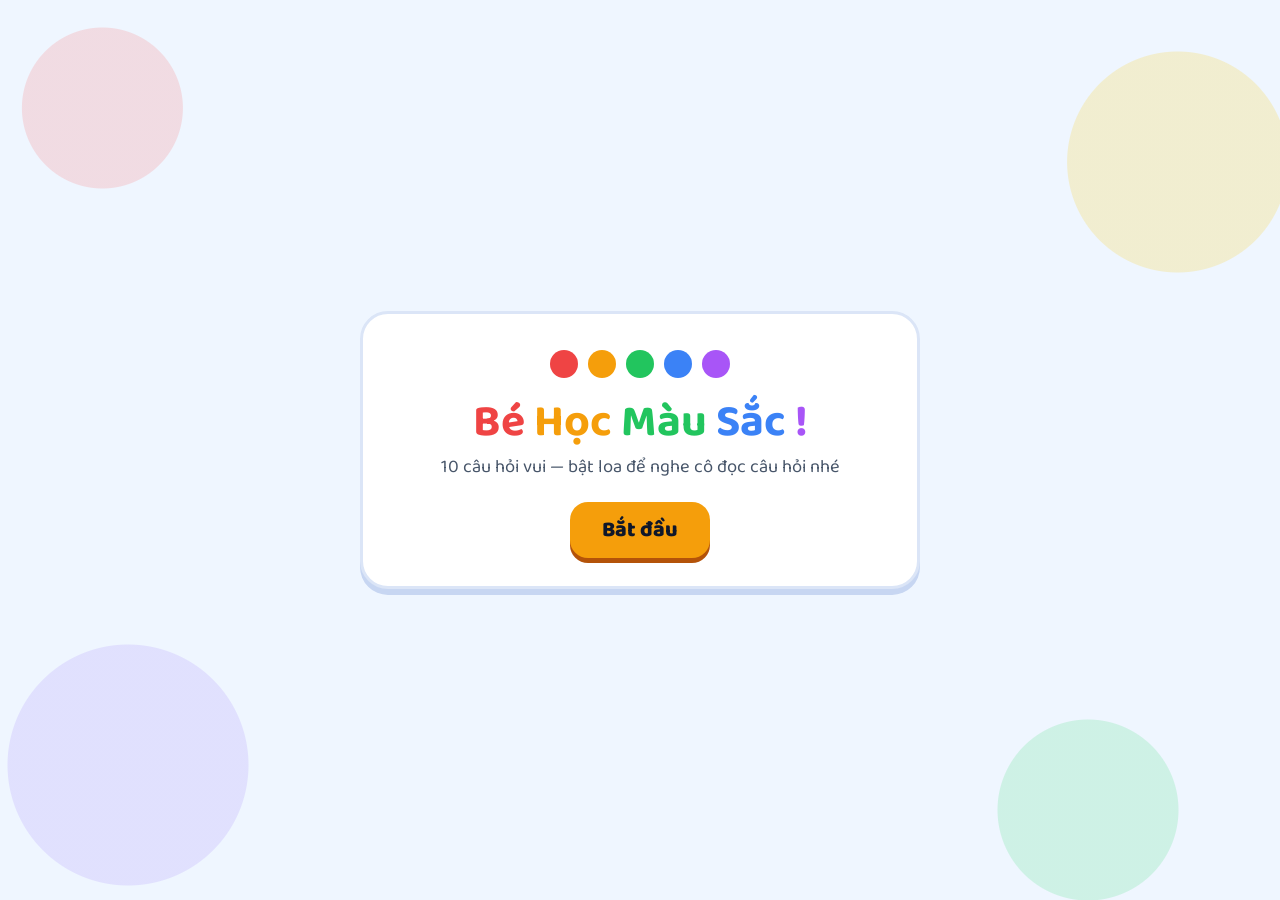
==== index.html @ 7c12e7ce "Add color recognition quiz page Co-Authored-By: Claude Opus 5.5 <noreply@anthropic.com>" ====
<!doctype html>
<html lang="vi">
<head>
<meta charset="utf-8">
<meta name="viewport" content="width=device-width, initial-scale=1">
<title>Bé Học Màu Sắc</title>
<link rel="preconnect" href="https://fonts.googleapis.com">
<link rel="preconnect" href="https://fonts.gstatic.com" crossorigin>
<link href="https://fonts.googleapis.com/css2?family=Baloo+2:wght@500;600;700;800&display=swap" rel="stylesheet">
<style>
  :root {
    --primary: #2563EB; --on-primary: #fff;
    --accent: #F59E0B; --on-accent: #0F172A;
    --ok: #16A34A; --bad: #DC2626;
    --bg: #EFF6FF; --fg: #0F172A; --card: #fff; --muted: #475569; --border: #DBE5F7;
    --shadow: 0 6px 0 #C7D6F2;
  }
  @media (prefers-color-scheme: dark) {
    :root { --bg: #0B1226; --fg: #F1F5F9; --card: #16213D; --muted: #A9B6CC; --border: #2A3A60; --shadow: 0 6px 0 #070C1A; }
  }
  * { box-sizing: border-box; }
  body {
    margin: 0; min-height: 100dvh; display: grid; place-items: center; padding: 16px;
    font-family: "Baloo 2", system-ui, sans-serif; color: var(--fg); background: var(--bg);
    background-image:
      radial-gradient(circle at 8% 12%, #F8717133 0 80px, transparent 81px),
      radial-gradient(circle at 92% 18%, #FACC1533 0 110px, transparent 111px),
      radial-gradient(circle at 85% 90%, #4ADE8033 0 90px, transparent 91px),
      radial-gradient(circle at 10% 85%, #A78BFA33 0 120px, transparent 121px);
  }
  .card {
    width: min(560px, 100%); background: var(--card); border: 3px solid var(--border);
    border-radius: 28px; padding: 28px 24px; box-shadow: var(--shadow); text-align: center;
  }
  h1 { font-size: clamp(2rem, 7vw, 2.8rem); line-height: 1.1; margin: 8px 0 4px; }
  h1 span:nth-child(1){color:#EF4444} h1 span:nth-child(2){color:#F59E0B} h1 span:nth-child(3){color:#22C55E}
  h1 span:nth-child(4){color:#3B82F6} h1 span:nth-child(5){color:#A855F7}
  p { color: var(--muted); font-size: 1.15rem; margin: 4px 0 20px; }
  .dots { display: flex; justify-content: center; gap: 10px; margin: 8px 0 20px; }
  .dots i { width: 28px; height: 28px; border-radius: 50%; animation: bob 1.6s ease-in-out infinite; }
  .dots i:nth-child(2){animation-delay:.15s} .dots i:nth-child(3){animation-delay:.3s} .dots i:nth-child(4){animation-delay:.45s} .dots i:nth-child(5){animation-delay:.6s}
  @keyframes bob { 50% { transform: translateY(-10px); } }

  button { font: inherit; cursor: pointer; border: none; }
  button:focus-visible { outline: 4px solid var(--primary); outline-offset: 3px; }
  .btn {
    min-height: 56px; padding: 10px 32px; border-radius: 18px; font-size: 1.35rem; font-weight: 800;
    background: var(--accent); color: var(--on-accent); box-shadow: 0 5px 0 #B45309;
    transition: transform .15s, box-shadow .15s;
  }
  .btn:active { transform: translateY(4px); box-shadow: 0 1px 0 #B45309; }

  .top { display: flex; align-items: center; justify-content: space-between; gap: 12px; font-weight: 700; font-size: 1.1rem; }
  .bar { height: 14px; background: var(--border); border-radius: 99px; overflow: hidden; margin: 10px 0 18px; }
  .bar div { height: 100%; width: 0; background: linear-gradient(90deg, #22C55E, #3B82F6, #A855F7); border-radius: 99px; transition: width .4s ease; }
  .replay {
    display: inline-flex; align-items: center; gap: 6px; min-height: 44px; padding: 6px 14px; border-radius: 14px;
    background: var(--primary); color: var(--on-primary); font-weight: 700; font-size: 1rem;
  }
  .replay svg { width: 22px; height: 22px; }
  .question { font-size: clamp(1.5rem, 5.5vw, 2rem); font-weight: 800; line-height: 1.25; margin: 4px 0 16px; }
  .swatch { width: 160px; height: 160px; margin: 0 auto 22px; border-radius: 32px; border: 4px solid var(--border); animation: pop .35s ease-out; }
  @keyframes pop { from { transform: scale(.6); opacity: 0; } }

  .answers { display: grid; gap: 14px; }
  .answers.colors { grid-template-columns: repeat(3, 1fr); }
  .ans {
    min-height: 64px; border-radius: 20px; font-size: 1.45rem; font-weight: 700; color: var(--fg);
    background: var(--card); border: 3px solid var(--border); box-shadow: 0 5px 0 var(--border);
    transition: transform .15s, border-color .15s, box-shadow .15s;
  }
  .answers.colors .ans { aspect-ratio: 1; border-width: 4px; }
  .ans:hover:not(:disabled) { border-color: var(--primary); transform: translateY(-2px); }
  .ans:disabled { cursor: default; }
  .ans.correct { border-color: var(--ok); box-shadow: 0 0 0 5px #16A34A55; animation: win .5s; }
  .ans.wrong { border-color: var(--bad); box-shadow: 0 0 0 5px #DC262655; animation: shake .4s; }
  .ans.correct::after { content: " ✓"; color: var(--ok); }
  .answers.colors .ans.correct::after, .answers.colors .ans.wrong::after { content: ""; }
  @keyframes win { 50% { transform: scale(1.08); } }
  @keyframes shake { 25% { transform: translateX(-8px); } 75% { transform: translateX(8px); } }
  .feedback { min-height: 40px; margin-top: 16px; font-size: 1.4rem; font-weight: 800; }
  .feedback.ok { color: var(--ok); } .feedback.bad { color: var(--bad); }

  .score { font-size: 4.5rem; font-weight: 800; line-height: 1; color: var(--primary); margin: 10px 0; }
  .stars { font-size: 2.6rem; letter-spacing: 6px; color: var(--accent); }
  [hidden] { display: none !important; }
  @media (prefers-reduced-motion: reduce) { *, *::before, *::after { animation: none !important; transition: none !important; } }
</style>
</head>
<body>
<main class="card">
  <section id="start">
    <div class="dots" aria-hidden="true">
      <i style="background:#EF4444"></i><i style="background:#F59E0B"></i><i style="background:#22C55E"></i><i style="background:#3B82F6"></i><i style="background:#A855F7"></i>
    </div>
    <h1><span>Bé</span> <span>Học</span> <span>Màu</span> <span>Sắc</span> <span>!</span></h1>
    <p>10 câu hỏi vui — bật loa để nghe cô đọc câu hỏi nhé</p>
    <button class="btn" id="startBtn">Bắt đầu</button>
  </section>

  <section id="quiz" hidden>
    <div class="top">
      <span id="count">Câu 1/10</span>
      <button class="replay" id="replayBtn" aria-label="Nghe lại câu hỏi">
        <svg viewBox="0 0 24 24" fill="none" stroke="currentColor" stroke-width="2.2" stroke-linecap="round" stroke-linejoin="round" aria-hidden="true"><path d="M11 5 6 9H2v6h4l5 4V5z"/><path d="M15.5 8.5a5 5 0 0 1 0 7"/><path d="M19 5a10 10 0 0 1 0 14"/></svg>
        Nghe lại
      </button>
      <span id="points">⭐ 0</span>
    </div>
    <div class="bar" aria-hidden="true"><div id="progress"></div></div>
    <div class="question" id="qText"></div>
    <div class="swatch" id="swatch" aria-hidden="true"></div>
    <div class="answers" id="answers"></div>
    <div class="feedback" id="feedback" aria-live="polite"></div>
  </section>

  <section id="result" hidden>
    <h1><span>Giỏi</span> <span>quá</span><span>!</span></h1>
    <div class="score" id="finalScore"></div>
    <div class="stars" id="stars" aria-hidden="true"></div>
    <p id="resultMsg"></p>
    <button class="btn" id="againBtn">Chơi lại</button>
  </section>
</main>

<script>
const C = { "Đỏ":"#EF4444", "Vàng":"#FACC15", "Xanh lá":"#22C55E", "Xanh dương":"#3B82F6", "Cam":"#F97316",
            "Tím":"#A855F7", "Hồng":"#F472B6", "Nâu":"#92400E", "Đen":"#111827", "Trắng":"#FFFFFF", "Xám":"#9CA3AF" };

// type "name": show a swatch, pick the name. type "pick": read a name, pick the swatch.
const QUESTIONS = [
  { type: "name", color: "Đỏ",        q: "Đây là màu gì?",                 options: ["Đỏ", "Xanh dương", "Vàng"] },
  { type: "pick", color: "Vàng",      q: "Bé hãy chọn màu vàng nhé!",      options: ["Tím", "Vàng", "Xanh lá"] },
  { type: "name", color: "Xanh lá",   q: "Lá cây có màu gì?",              options: ["Tím", "Cam", "Xanh lá"] },
  { type: "pick", color: "Xanh dương",q: "Đâu là màu xanh dương?",         options: ["Xanh dương", "Đỏ", "Hồng"] },
  { type: "name", color: "Cam",       q: "Quả cam có màu gì?",             options: ["Hồng", "Cam", "Nâu"] },
  { type: "pick", color: "Tím",       q: "Bé hãy chọn màu tím nhé!",       options: ["Xanh lá", "Vàng", "Tím"] },
  { type: "name", color: "Hồng",      q: "Đây là màu gì?",                 options: ["Hồng", "Đỏ", "Trắng"] },
  { type: "pick", color: "Nâu",       q: "Đâu là màu nâu?",                options: ["Cam", "Nâu", "Đen"] },
  { type: "name", color: "Đen",       q: "Bầu trời ban đêm có màu gì?",    options: ["Xám", "Xanh dương", "Đen"] },
  { type: "pick", color: "Trắng",     q: "Đám mây có màu gì? Bé chọn nhé!",options: ["Trắng", "Xám", "Vàng"] },
];
// self-check: 10 questions, 3 options each, exactly one correct, all colors known
console.assert(QUESTIONS.length === 10, "need 10 questions");
QUESTIONS.forEach((x, i) => console.assert(
  x.options.length === 3 && x.options.filter(o => o === x.color).length === 1 && x.options.every(o => o in C),
  `question ${i + 1} is malformed`));

const $ = id => document.getElementById(id);
let idx = 0, score = 0, audio;

function speak(text) {
  if (!("speechSynthesis" in window)) return;
  speechSynthesis.cancel();
  const u = new SpeechSynthesisUtterance(text);
  u.lang = "vi-VN"; u.rate = 0.9; u.pitch = 1.1;
  const vi = speechSynthesis.getVoices().find(v => v.lang.toLowerCase().startsWith("vi"));
  if (vi) u.voice = vi;
  speechSynthesis.speak(u);
}

// Sounds are synthesized so the page ships with no audio files.
function tone(freq, start, dur, type, vol) {
  const o = audio.createOscillator(), g = audio.createGain(), t = audio.currentTime + start;
  o.type = type; o.frequency.setValueAtTime(freq, t);
  g.gain.setValueAtTime(vol, t); g.gain.exponentialRampToValueAtTime(0.0001, t + dur);
  o.connect(g).connect(audio.destination); o.start(t); o.stop(t + dur);
}
const ting = () => { tone(1318, 0, 0.6, "sine", 0.35); tone(1976, 0.08, 0.7, "sine", 0.25); };
const buzz = () => { tone(110, 0, 0.45, "sawtooth", 0.25); tone(116, 0, 0.45, "square", 0.15); };

function show(id) { ["start", "quiz", "result"].forEach(s => $(s).hidden = s !== id); }

function render() {
  const q = QUESTIONS[idx];
  $("count").textContent = `Câu ${idx + 1}/10`;
  $("points").textContent = `⭐ ${score}`;
  $("progress").style.width = `${idx * 10}%`;
  $("qText").textContent = q.q;
  $("feedback").textContent = ""; $("feedback").className = "feedback";
  const sw = $("swatch");
  sw.hidden = q.type !== "name";
  sw.style.background = C[q.color];
  sw.style.animation = "none"; sw.offsetWidth; sw.style.animation = "";
  const box = $("answers");
  box.className = "answers" + (q.type === "pick" ? " colors" : "");
  box.replaceChildren(...q.options.map(name => {
    const b = document.createElement("button");
    b.className = "ans";
    if (q.type === "pick") { b.style.background = C[name]; b.setAttribute("aria-label", `Màu ${name.toLowerCase()}`); }
    else b.textContent = name;
    b.onclick = () => answer(b, name);
    return b;
  }));
  const spoken = q.type === "name" ? `${q.q} ${q.options.join(", ")}` : q.q;
  speak(spoken);
}

function answer(btn, name) {
  const q = QUESTIONS[idx], right = name === q.color;
  $("answers").querySelectorAll("button").forEach(b => b.disabled = true);
  btn.classList.add(right ? "correct" : "wrong");
  if (right) { score++; ting(); $("feedback").textContent = "Đúng rồi! Bé giỏi quá!"; $("feedback").classList.add("ok"); }
  else {
    buzz();
    const i = q.options.indexOf(q.color);
    $("answers").children[i].classList.add("correct");
    $("feedback").textContent = `Chưa đúng rồi, đó là màu ${q.color.toLowerCase()}`; $("feedback").classList.add("bad");
  }
  $("points").textContent = `⭐ ${score}`;
  window.speechSynthesis?.cancel();
  setTimeout(() => { idx++; idx < QUESTIONS.length ? render() : finish(); }, 1800);
}

function finish() {
  $("progress").style.width = "100%";
  show("result");
  $("finalScore").textContent = `${score}/10`;
  const s = score >= 9 ? 3 : score >= 6 ? 2 : 1;
  $("stars").textContent = "★".repeat(s) + "☆".repeat(3 - s);
  const msg = score === 10 ? "Tuyệt vời! Bé biết hết các màu rồi!" : score >= 6 ? "Bé làm tốt lắm! Chơi lại để được 10 điểm nhé!" : "Cố lên nào! Mình cùng chơi lại nhé!";
  $("resultMsg").textContent = msg;
  speak(`Bé được ${score} điểm. ${msg}`);
  $("againBtn").focus();
}

function start() {
  // AudioContext and speech must start from a click (browser autoplay rules).
  audio ??= new (window.AudioContext || window.webkitAudioContext)();
  audio.resume();
  idx = 0; score = 0;
  show("quiz"); render();
}

$("startBtn").onclick = start;
$("againBtn").onclick = start;
$("replayBtn").onclick = () => { const q = QUESTIONS[idx]; speak(q.type === "name" ? `${q.q} ${q.options.join(", ")}` : q.q); };
window.speechSynthesis?.getVoices(); // warm up voice list
</script>
</body>
</html>
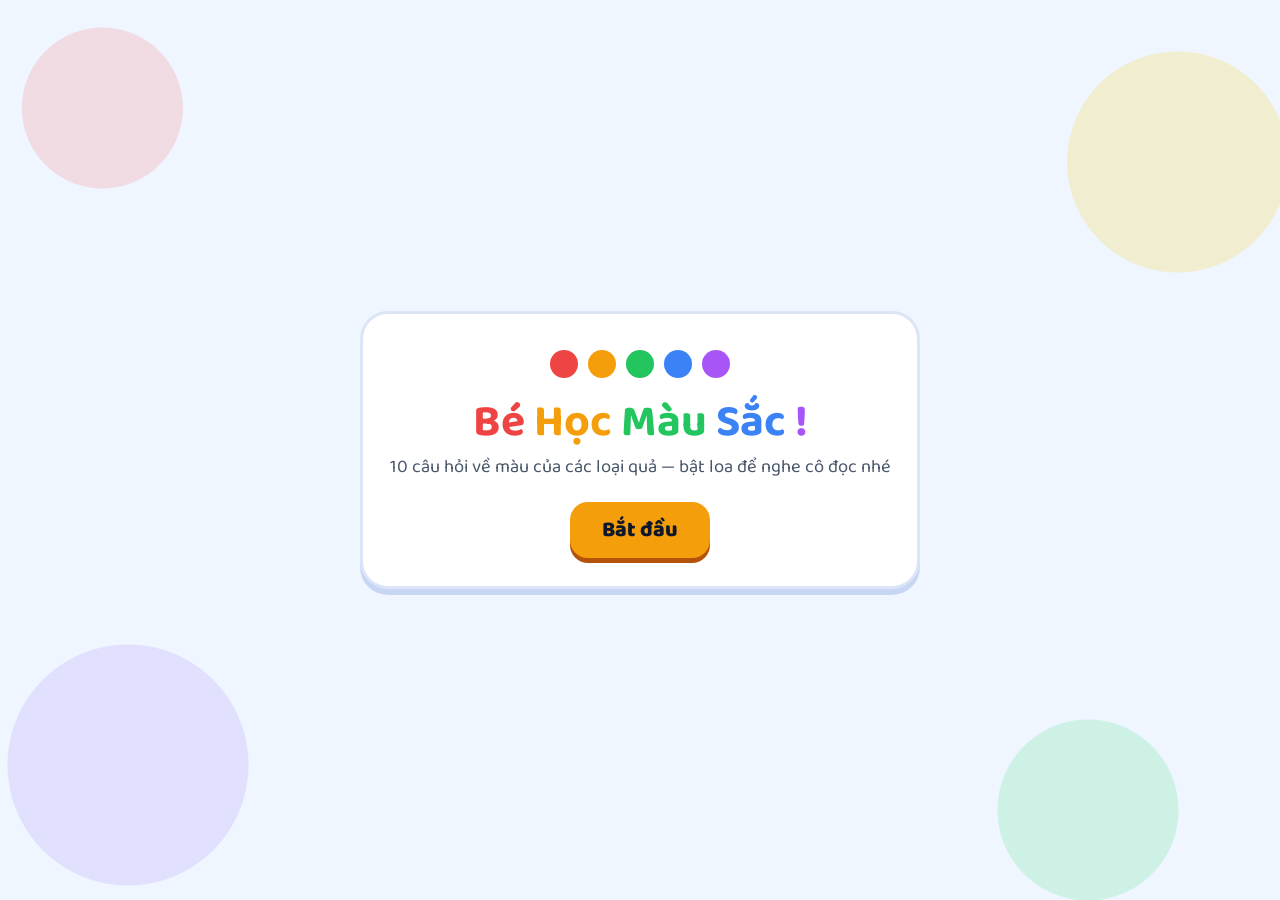
==== commit 38f15fe1: "Fruit-themed questions: show a fruit, ask its color Co-Authored-By: Claude Opus 5.5 <noreply@anthrop" ====
--- a/index.html
+++ b/index.html
@@ -59,23 +59,22 @@
   }
   .replay svg { width: 22px; height: 22px; }
   .question { font-size: clamp(1.5rem, 5.5vw, 2rem); font-weight: 800; line-height: 1.25; margin: 4px 0 16px; }
-  .swatch { width: 160px; height: 160px; margin: 0 auto 22px; border-radius: 32px; border: 4px solid var(--border); animation: pop .35s ease-out; }
+  .fruit { font-size: 150px; line-height: 1.1; margin: 0 auto 18px; animation: pop .35s ease-out; }
   @keyframes pop { from { transform: scale(.6); opacity: 0; } }
 
   .answers { display: grid; gap: 14px; }
-  .answers.colors { grid-template-columns: repeat(3, 1fr); }
   .ans {
     min-height: 64px; border-radius: 20px; font-size: 1.45rem; font-weight: 700; color: var(--fg);
     background: var(--card); border: 3px solid var(--border); box-shadow: 0 5px 0 var(--border);
     transition: transform .15s, border-color .15s, box-shadow .15s;
-  }
-  .answers.colors .ans { aspect-ratio: 1; border-width: 4px; }
+    display: flex; align-items: center; justify-content: center; gap: 12px;
+  }
+  .dot { width: 28px; height: 28px; border-radius: 50%; border: 2px solid #0002; flex: none; }
   .ans:hover:not(:disabled) { border-color: var(--primary); transform: translateY(-2px); }
   .ans:disabled { cursor: default; }
   .ans.correct { border-color: var(--ok); box-shadow: 0 0 0 5px #16A34A55; animation: win .5s; }
   .ans.wrong { border-color: var(--bad); box-shadow: 0 0 0 5px #DC262655; animation: shake .4s; }
   .ans.correct::after { content: " ✓"; color: var(--ok); }
-  .answers.colors .ans.correct::after, .answers.colors .ans.wrong::after { content: ""; }
   @keyframes win { 50% { transform: scale(1.08); } }
   @keyframes shake { 25% { transform: translateX(-8px); } 75% { transform: translateX(8px); } }
   .feedback { min-height: 40px; margin-top: 16px; font-size: 1.4rem; font-weight: 800; }
@@ -94,7 +93,7 @@
       <i style="background:#EF4444"></i><i style="background:#F59E0B"></i><i style="background:#22C55E"></i><i style="background:#3B82F6"></i><i style="background:#A855F7"></i>
     </div>
     <h1><span>Bé</span> <span>Học</span> <span>Màu</span> <span>Sắc</span> <span>!</span></h1>
-    <p>10 câu hỏi vui — bật loa để nghe cô đọc câu hỏi nhé</p>
+    <p>10 câu hỏi về màu của các loại quả — bật loa để nghe cô đọc nhé</p>
     <button class="btn" id="startBtn">Bắt đầu</button>
   </section>
 
@@ -109,7 +108,7 @@
     </div>
     <div class="bar" aria-hidden="true"><div id="progress"></div></div>
     <div class="question" id="qText"></div>
-    <div class="swatch" id="swatch" aria-hidden="true"></div>
+    <div class="fruit" id="fruit" role="img"></div>
     <div class="answers" id="answers"></div>
     <div class="feedback" id="feedback" aria-live="polite"></div>
   </section>
@@ -127,18 +126,18 @@
 const C = { "Đỏ":"#EF4444", "Vàng":"#FACC15", "Xanh lá":"#22C55E", "Xanh dương":"#3B82F6", "Cam":"#F97316",
             "Tím":"#A855F7", "Hồng":"#F472B6", "Nâu":"#92400E", "Đen":"#111827", "Trắng":"#FFFFFF", "Xám":"#9CA3AF" };
 
-// type "name": show a swatch, pick the name. type "pick": read a name, pick the swatch.
+// shortcut: fruit pictures are emoji (look differs slightly per device); swap for SVG/PNG if exact art matters.
 const QUESTIONS = [
-  { type: "name", color: "Đỏ",        q: "Đây là màu gì?",                 options: ["Đỏ", "Xanh dương", "Vàng"] },
-  { type: "pick", color: "Vàng",      q: "Bé hãy chọn màu vàng nhé!",      options: ["Tím", "Vàng", "Xanh lá"] },
-  { type: "name", color: "Xanh lá",   q: "Lá cây có màu gì?",              options: ["Tím", "Cam", "Xanh lá"] },
-  { type: "pick", color: "Xanh dương",q: "Đâu là màu xanh dương?",         options: ["Xanh dương", "Đỏ", "Hồng"] },
-  { type: "name", color: "Cam",       q: "Quả cam có màu gì?",             options: ["Hồng", "Cam", "Nâu"] },
-  { type: "pick", color: "Tím",       q: "Bé hãy chọn màu tím nhé!",       options: ["Xanh lá", "Vàng", "Tím"] },
-  { type: "name", color: "Hồng",      q: "Đây là màu gì?",                 options: ["Hồng", "Đỏ", "Trắng"] },
-  { type: "pick", color: "Nâu",       q: "Đâu là màu nâu?",                options: ["Cam", "Nâu", "Đen"] },
-  { type: "name", color: "Đen",       q: "Bầu trời ban đêm có màu gì?",    options: ["Xám", "Xanh dương", "Đen"] },
-  { type: "pick", color: "Trắng",     q: "Đám mây có màu gì? Bé chọn nhé!",options: ["Trắng", "Xám", "Vàng"] },
+  { fruit: "🍎", color: "Đỏ",         q: "Quả táo này có màu gì?",      options: ["Đỏ", "Xanh dương", "Vàng"] },
+  { fruit: "🍌", color: "Vàng",       q: "Quả chuối này có màu gì?",    options: ["Tím", "Vàng", "Xanh lá"] },
+  { fruit: "🍊", color: "Cam",        q: "Quả cam này có màu gì?",      options: ["Hồng", "Nâu", "Cam"] },
+  { fruit: "🍇", color: "Tím",        q: "Chùm nho này có màu gì?",     options: ["Tím", "Vàng", "Xanh dương"] },
+  { fruit: "🍓", color: "Đỏ",         q: "Quả dâu tây này có màu gì?",  options: ["Xanh dương", "Đỏ", "Đen"] },
+  { fruit: "🍐", color: "Xanh lá",    q: "Quả lê này có màu gì?",       options: ["Đỏ", "Tím", "Xanh lá"] },
+  { fruit: "🫐", color: "Xanh dương", q: "Quả việt quất này có màu gì?",options: ["Xanh dương", "Cam", "Hồng"] },
+  { fruit: "🥥", color: "Nâu",        q: "Quả dừa này có màu gì?",      options: ["Hồng", "Nâu", "Xanh dương"] },
+  { fruit: "🍍", color: "Vàng",       q: "Quả dứa này có màu gì?",      options: ["Đỏ", "Tím", "Vàng"] },
+  { fruit: "🥝", color: "Xanh lá",    q: "Quả kiwi này có màu gì?",     options: ["Xanh lá", "Hồng", "Đen"] },
 ];
 // self-check: 10 questions, 3 options each, exactly one correct, all colors known
 console.assert(QUESTIONS.length === 10, "need 10 questions");
@@ -147,27 +146,43 @@
   `question ${i + 1} is malformed`));
 
 const $ = id => document.getElementById(id);
-let idx = 0, score = 0, audio;
+let idx = 0, score = 0;
+
+// Pre-recorded neural voice (gen_audio.py); browser TTS only if the file can't play.
+let clip = new Audio();
+function say(name, text) {
+  clip.pause();
+  window.speechSynthesis?.cancel();
+  clip = new Audio(`audio/${name}.mp3`);
+  clip.play().catch(() => speak(text));
+}
+const questionText = q => `${q.q} ${q.options.join(", ")}`;
+// keep in sync with gen_audio.py
+const resultMessage = s => s === 10 ? "Tuyệt vời! Bé biết hết các màu rồi!" : s >= 6 ? "Bé làm tốt lắm! Chơi lại để được 10 điểm nhé!" : "Cố lên nào! Mình cùng chơi lại nhé!";
 
 function speak(text) {
   if (!("speechSynthesis" in window)) return;
   speechSynthesis.cancel();
   const u = new SpeechSynthesisUtterance(text);
-  u.lang = "vi-VN"; u.rate = 0.9; u.pitch = 1.1;
-  const vi = speechSynthesis.getVoices().find(v => v.lang.toLowerCase().startsWith("vi"));
-  if (vi) u.voice = vi;
+  u.lang = "vi-VN";
+  viVoice ??= pickVoice();
+  if (viVoice) u.voice = viVoice;
   speechSynthesis.speak(u);
 }
 
-// Sounds are synthesized so the page ships with no audio files.
-function tone(freq, start, dur, type, vol) {
-  const o = audio.createOscillator(), g = audio.createGain(), t = audio.currentTime + start;
-  o.type = type; o.frequency.setValueAtTime(freq, t);
-  g.gain.setValueAtTime(vol, t); g.gain.exponentialRampToValueAtTime(0.0001, t + dur);
-  o.connect(g).connect(audio.destination); o.start(t); o.stop(t + dur);
-}
-const ting = () => { tone(1318, 0, 0.6, "sine", 0.35); tone(1976, 0.08, 0.7, "sine", 0.25); };
-const buzz = () => { tone(110, 0, 0.45, "sawtooth", 0.25); tone(116, 0, 0.45, "square", 0.15); };
+// Chrome fills the voice list asynchronously; without a vi voice it reads Vietnamese with an English one.
+let viVoice = null;
+function pickVoice() {
+  const vi = speechSynthesis.getVoices().filter(v => v.lang.toLowerCase().replace("_", "-").startsWith("vi"));
+  return vi.find(v => /google/i.test(v.name)) || vi[0] || null;
+}
+if ("speechSynthesis" in window) speechSynthesis.addEventListener("voiceschanged", () => viVoice = pickVoice());
+
+// ting/buzz are files (gen_sfx.py): Web Audio tones were too quiet/low for laptop speakers.
+const sfx = { ting: new Audio("audio/ting.wav"), buzz: new Audio("audio/buzz.wav") };
+const play = name => { const a = sfx[name]; a.currentTime = 0; a.play().catch(() => {}); };
+const ting = () => play("ting");
+const buzz = () => play("buzz");
 
 function show(id) { ["start", "quiz", "result"].forEach(s => $(s).hidden = s !== id); }
 
@@ -178,22 +193,20 @@
   $("progress").style.width = `${idx * 10}%`;
   $("qText").textContent = q.q;
   $("feedback").textContent = ""; $("feedback").className = "feedback";
-  const sw = $("swatch");
-  sw.hidden = q.type !== "name";
-  sw.style.background = C[q.color];
-  sw.style.animation = "none"; sw.offsetWidth; sw.style.animation = "";
-  const box = $("answers");
-  box.className = "answers" + (q.type === "pick" ? " colors" : "");
-  box.replaceChildren(...q.options.map(name => {
+  const f = $("fruit");
+  f.textContent = q.fruit;
+  f.setAttribute("aria-label", q.q.replace(" này có màu gì?", ""));
+  f.style.animation = "none"; f.offsetWidth; f.style.animation = "";
+  $("answers").replaceChildren(...q.options.map(name => {
     const b = document.createElement("button");
     b.className = "ans";
-    if (q.type === "pick") { b.style.background = C[name]; b.setAttribute("aria-label", `Màu ${name.toLowerCase()}`); }
-    else b.textContent = name;
+    const dot = document.createElement("span");
+    dot.className = "dot"; dot.style.background = C[name]; dot.setAttribute("aria-hidden", "true");
+    b.append(dot, name);
     b.onclick = () => answer(b, name);
     return b;
   }));
-  const spoken = q.type === "name" ? `${q.q} ${q.options.join(", ")}` : q.q;
-  speak(spoken);
+  say(`q${idx + 1}`, questionText(q));
 }
 
 function answer(btn, name) {
@@ -208,7 +221,7 @@
     $("feedback").textContent = `Chưa đúng rồi, đó là màu ${q.color.toLowerCase()}`; $("feedback").classList.add("bad");
   }
   $("points").textContent = `⭐ ${score}`;
-  window.speechSynthesis?.cancel();
+  clip.pause(); window.speechSynthesis?.cancel();
   setTimeout(() => { idx++; idx < QUESTIONS.length ? render() : finish(); }, 1800);
 }
 
@@ -218,23 +231,20 @@
   $("finalScore").textContent = `${score}/10`;
   const s = score >= 9 ? 3 : score >= 6 ? 2 : 1;
   $("stars").textContent = "★".repeat(s) + "☆".repeat(3 - s);
-  const msg = score === 10 ? "Tuyệt vời! Bé biết hết các màu rồi!" : score >= 6 ? "Bé làm tốt lắm! Chơi lại để được 10 điểm nhé!" : "Cố lên nào! Mình cùng chơi lại nhé!";
+  const msg = resultMessage(score);
   $("resultMsg").textContent = msg;
-  speak(`Bé được ${score} điểm. ${msg}`);
+  say(`r${score}`, `Bé được ${score} điểm. ${msg}`);
   $("againBtn").focus();
 }
 
 function start() {
-  // AudioContext and speech must start from a click (browser autoplay rules).
-  audio ??= new (window.AudioContext || window.webkitAudioContext)();
-  audio.resume();
   idx = 0; score = 0;
   show("quiz"); render();
 }
 
 $("startBtn").onclick = start;
 $("againBtn").onclick = start;
-$("replayBtn").onclick = () => { const q = QUESTIONS[idx]; speak(q.type === "name" ? `${q.q} ${q.options.join(", ")}` : q.q); };
+$("replayBtn").onclick = () => { say(`q${idx + 1}`, questionText(QUESTIONS[idx])); };
 window.speechSynthesis?.getVoices(); // warm up voice list
 </script>
 </body>
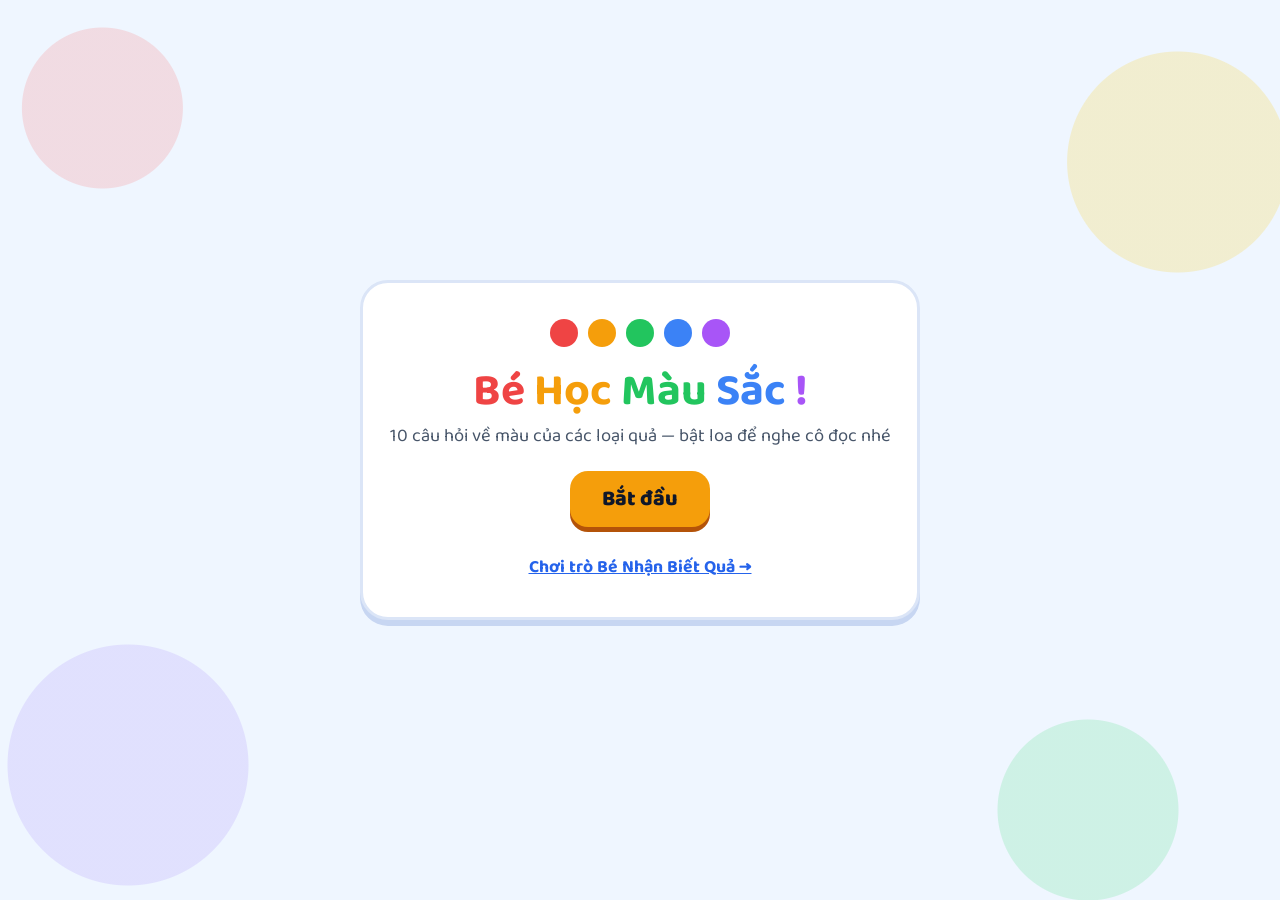
==== commit 7ecb1301: "Add fruit recognition game; share engine (quiz.js, style.css) between games Co-Authored-By: Claude O" ====
--- a/index.html
+++ b/index.html
@@ -7,84 +7,7 @@
 <link rel="preconnect" href="https://fonts.googleapis.com">
 <link rel="preconnect" href="https://fonts.gstatic.com" crossorigin>
 <link href="https://fonts.googleapis.com/css2?family=Baloo+2:wght@500;600;700;800&display=swap" rel="stylesheet">
-<style>
-  :root {
-    --primary: #2563EB; --on-primary: #fff;
-    --accent: #F59E0B; --on-accent: #0F172A;
-    --ok: #16A34A; --bad: #DC2626;
-    --bg: #EFF6FF; --fg: #0F172A; --card: #fff; --muted: #475569; --border: #DBE5F7;
-    --shadow: 0 6px 0 #C7D6F2;
-  }
-  @media (prefers-color-scheme: dark) {
-    :root { --bg: #0B1226; --fg: #F1F5F9; --card: #16213D; --muted: #A9B6CC; --border: #2A3A60; --shadow: 0 6px 0 #070C1A; }
-  }
-  * { box-sizing: border-box; }
-  body {
-    margin: 0; min-height: 100dvh; display: grid; place-items: center; padding: 16px;
-    font-family: "Baloo 2", system-ui, sans-serif; color: var(--fg); background: var(--bg);
-    background-image:
-      radial-gradient(circle at 8% 12%, #F8717133 0 80px, transparent 81px),
-      radial-gradient(circle at 92% 18%, #FACC1533 0 110px, transparent 111px),
-      radial-gradient(circle at 85% 90%, #4ADE8033 0 90px, transparent 91px),
-      radial-gradient(circle at 10% 85%, #A78BFA33 0 120px, transparent 121px);
-  }
-  .card {
-    width: min(560px, 100%); background: var(--card); border: 3px solid var(--border);
-    border-radius: 28px; padding: 28px 24px; box-shadow: var(--shadow); text-align: center;
-  }
-  h1 { font-size: clamp(2rem, 7vw, 2.8rem); line-height: 1.1; margin: 8px 0 4px; }
-  h1 span:nth-child(1){color:#EF4444} h1 span:nth-child(2){color:#F59E0B} h1 span:nth-child(3){color:#22C55E}
-  h1 span:nth-child(4){color:#3B82F6} h1 span:nth-child(5){color:#A855F7}
-  p { color: var(--muted); font-size: 1.15rem; margin: 4px 0 20px; }
-  .dots { display: flex; justify-content: center; gap: 10px; margin: 8px 0 20px; }
-  .dots i { width: 28px; height: 28px; border-radius: 50%; animation: bob 1.6s ease-in-out infinite; }
-  .dots i:nth-child(2){animation-delay:.15s} .dots i:nth-child(3){animation-delay:.3s} .dots i:nth-child(4){animation-delay:.45s} .dots i:nth-child(5){animation-delay:.6s}
-  @keyframes bob { 50% { transform: translateY(-10px); } }
-
-  button { font: inherit; cursor: pointer; border: none; }
-  button:focus-visible { outline: 4px solid var(--primary); outline-offset: 3px; }
-  .btn {
-    min-height: 56px; padding: 10px 32px; border-radius: 18px; font-size: 1.35rem; font-weight: 800;
-    background: var(--accent); color: var(--on-accent); box-shadow: 0 5px 0 #B45309;
-    transition: transform .15s, box-shadow .15s;
-  }
-  .btn:active { transform: translateY(4px); box-shadow: 0 1px 0 #B45309; }
-
-  .top { display: flex; align-items: center; justify-content: space-between; gap: 12px; font-weight: 700; font-size: 1.1rem; }
-  .bar { height: 14px; background: var(--border); border-radius: 99px; overflow: hidden; margin: 10px 0 18px; }
-  .bar div { height: 100%; width: 0; background: linear-gradient(90deg, #22C55E, #3B82F6, #A855F7); border-radius: 99px; transition: width .4s ease; }
-  .replay {
-    display: inline-flex; align-items: center; gap: 6px; min-height: 44px; padding: 6px 14px; border-radius: 14px;
-    background: var(--primary); color: var(--on-primary); font-weight: 700; font-size: 1rem;
-  }
-  .replay svg { width: 22px; height: 22px; }
-  .question { font-size: clamp(1.5rem, 5.5vw, 2rem); font-weight: 800; line-height: 1.25; margin: 4px 0 16px; }
-  .fruit { font-size: 150px; line-height: 1.1; margin: 0 auto 18px; animation: pop .35s ease-out; }
-  @keyframes pop { from { transform: scale(.6); opacity: 0; } }
-
-  .answers { display: grid; gap: 14px; }
-  .ans {
-    min-height: 64px; border-radius: 20px; font-size: 1.45rem; font-weight: 700; color: var(--fg);
-    background: var(--card); border: 3px solid var(--border); box-shadow: 0 5px 0 var(--border);
-    transition: transform .15s, border-color .15s, box-shadow .15s;
-    display: flex; align-items: center; justify-content: center; gap: 12px;
-  }
-  .dot { width: 28px; height: 28px; border-radius: 50%; border: 2px solid #0002; flex: none; }
-  .ans:hover:not(:disabled) { border-color: var(--primary); transform: translateY(-2px); }
-  .ans:disabled { cursor: default; }
-  .ans.correct { border-color: var(--ok); box-shadow: 0 0 0 5px #16A34A55; animation: win .5s; }
-  .ans.wrong { border-color: var(--bad); box-shadow: 0 0 0 5px #DC262655; animation: shake .4s; }
-  .ans.correct::after { content: " ✓"; color: var(--ok); }
-  @keyframes win { 50% { transform: scale(1.08); } }
-  @keyframes shake { 25% { transform: translateX(-8px); } 75% { transform: translateX(8px); } }
-  .feedback { min-height: 40px; margin-top: 16px; font-size: 1.4rem; font-weight: 800; }
-  .feedback.ok { color: var(--ok); } .feedback.bad { color: var(--bad); }
-
-  .score { font-size: 4.5rem; font-weight: 800; line-height: 1; color: var(--primary); margin: 10px 0; }
-  .stars { font-size: 2.6rem; letter-spacing: 6px; color: var(--accent); }
-  [hidden] { display: none !important; }
-  @media (prefers-reduced-motion: reduce) { *, *::before, *::after { animation: none !important; transition: none !important; } }
-</style>
+<link rel="stylesheet" href="style.css">
 </head>
 <body>
 <main class="card">
@@ -95,6 +18,7 @@
     <h1><span>Bé</span> <span>Học</span> <span>Màu</span> <span>Sắc</span> <span>!</span></h1>
     <p>10 câu hỏi về màu của các loại quả — bật loa để nghe cô đọc nhé</p>
     <button class="btn" id="startBtn">Bắt đầu</button>
+    <br><a class="other" href="nhan-biet-qua.html">Chơi trò Bé Nhận Biết Quả →</a>
   </section>
 
   <section id="quiz" hidden>
@@ -108,7 +32,7 @@
     </div>
     <div class="bar" aria-hidden="true"><div id="progress"></div></div>
     <div class="question" id="qText"></div>
-    <div class="fruit" id="fruit" role="img"></div>
+    <div class="fruit" id="show" aria-hidden="true"></div>
     <div class="answers" id="answers"></div>
     <div class="feedback" id="feedback" aria-live="polite"></div>
   </section>
@@ -119,6 +43,7 @@
     <div class="stars" id="stars" aria-hidden="true"></div>
     <p id="resultMsg"></p>
     <button class="btn" id="againBtn">Chơi lại</button>
+    <br><a class="other" href="nhan-biet-qua.html">Chơi trò Bé Nhận Biết Quả →</a>
   </section>
 </main>
 
@@ -127,125 +52,28 @@
             "Tím":"#A855F7", "Hồng":"#F472B6", "Nâu":"#92400E", "Đen":"#111827", "Trắng":"#FFFFFF", "Xám":"#9CA3AF" };
 
 // shortcut: fruit pictures are emoji (look differs slightly per device); swap for SVG/PNG if exact art matters.
-const QUESTIONS = [
-  { fruit: "🍎", color: "Đỏ",         q: "Quả táo này có màu gì?",      options: ["Đỏ", "Xanh dương", "Vàng"] },
-  { fruit: "🍌", color: "Vàng",       q: "Quả chuối này có màu gì?",    options: ["Tím", "Vàng", "Xanh lá"] },
-  { fruit: "🍊", color: "Cam",        q: "Quả cam này có màu gì?",      options: ["Hồng", "Nâu", "Cam"] },
-  { fruit: "🍇", color: "Tím",        q: "Chùm nho này có màu gì?",     options: ["Tím", "Vàng", "Xanh dương"] },
-  { fruit: "🍓", color: "Đỏ",         q: "Quả dâu tây này có màu gì?",  options: ["Xanh dương", "Đỏ", "Đen"] },
-  { fruit: "🍐", color: "Xanh lá",    q: "Quả lê này có màu gì?",       options: ["Đỏ", "Tím", "Xanh lá"] },
-  { fruit: "🫐", color: "Xanh dương", q: "Quả việt quất này có màu gì?",options: ["Xanh dương", "Cam", "Hồng"] },
-  { fruit: "🥥", color: "Nâu",        q: "Quả dừa này có màu gì?",      options: ["Hồng", "Nâu", "Xanh dương"] },
-  { fruit: "🍍", color: "Vàng",       q: "Quả dứa này có màu gì?",      options: ["Đỏ", "Tím", "Vàng"] },
-  { fruit: "🥝", color: "Xanh lá",    q: "Quả kiwi này có màu gì?",     options: ["Xanh lá", "Hồng", "Đen"] },
-];
-// self-check: 10 questions, 3 options each, exactly one correct, all colors known
-console.assert(QUESTIONS.length === 10, "need 10 questions");
-QUESTIONS.forEach((x, i) => console.assert(
-  x.options.length === 3 && x.options.filter(o => o === x.color).length === 1 && x.options.every(o => o in C),
-  `question ${i + 1} is malformed`));
-
-const $ = id => document.getElementById(id);
-let idx = 0, score = 0;
-
-// Pre-recorded neural voice (gen_audio.py); browser TTS only if the file can't play.
-let clip = new Audio();
-function say(name, text) {
-  clip.pause();
-  window.speechSynthesis?.cancel();
-  clip = new Audio(`audio/${name}.mp3`);
-  clip.play().catch(() => speak(text));
-}
-const questionText = q => `${q.q} ${q.options.join(", ")}`;
-// keep in sync with gen_audio.py
-const resultMessage = s => s === 10 ? "Tuyệt vời! Bé biết hết các màu rồi!" : s >= 6 ? "Bé làm tốt lắm! Chơi lại để được 10 điểm nhé!" : "Cố lên nào! Mình cùng chơi lại nhé!";
-
-function speak(text) {
-  if (!("speechSynthesis" in window)) return;
-  speechSynthesis.cancel();
-  const u = new SpeechSynthesisUtterance(text);
-  u.lang = "vi-VN";
-  viVoice ??= pickVoice();
-  if (viVoice) u.voice = viVoice;
-  speechSynthesis.speak(u);
-}
-
-// Chrome fills the voice list asynchronously; without a vi voice it reads Vietnamese with an English one.
-let viVoice = null;
-function pickVoice() {
-  const vi = speechSynthesis.getVoices().filter(v => v.lang.toLowerCase().replace("_", "-").startsWith("vi"));
-  return vi.find(v => /google/i.test(v.name)) || vi[0] || null;
-}
-if ("speechSynthesis" in window) speechSynthesis.addEventListener("voiceschanged", () => viVoice = pickVoice());
-
-// ting/buzz are files (gen_sfx.py): Web Audio tones were too quiet/low for laptop speakers.
-const sfx = { ting: new Audio("audio/ting.wav"), buzz: new Audio("audio/buzz.wav") };
-const play = name => { const a = sfx[name]; a.currentTime = 0; a.play().catch(() => {}); };
-const ting = () => play("ting");
-const buzz = () => play("buzz");
-
-function show(id) { ["start", "quiz", "result"].forEach(s => $(s).hidden = s !== id); }
-
-function render() {
-  const q = QUESTIONS[idx];
-  $("count").textContent = `Câu ${idx + 1}/10`;
-  $("points").textContent = `⭐ ${score}`;
-  $("progress").style.width = `${idx * 10}%`;
-  $("qText").textContent = q.q;
-  $("feedback").textContent = ""; $("feedback").className = "feedback";
-  const f = $("fruit");
-  f.textContent = q.fruit;
-  f.setAttribute("aria-label", q.q.replace(" này có màu gì?", ""));
-  f.style.animation = "none"; f.offsetWidth; f.style.animation = "";
-  $("answers").replaceChildren(...q.options.map(name => {
-    const b = document.createElement("button");
-    b.className = "ans";
+window.GAME = {
+  known: C, audioDir: "audio/mau", readOptions: true, pics: false,
+  option(b, name) {
     const dot = document.createElement("span");
     dot.className = "dot"; dot.style.background = C[name]; dot.setAttribute("aria-hidden", "true");
     b.append(dot, name);
-    b.onclick = () => answer(b, name);
-    return b;
-  }));
-  say(`q${idx + 1}`, questionText(q));
-}
-
-function answer(btn, name) {
-  const q = QUESTIONS[idx], right = name === q.color;
-  $("answers").querySelectorAll("button").forEach(b => b.disabled = true);
-  btn.classList.add(right ? "correct" : "wrong");
-  if (right) { score++; ting(); $("feedback").textContent = "Đúng rồi! Bé giỏi quá!"; $("feedback").classList.add("ok"); }
-  else {
-    buzz();
-    const i = q.options.indexOf(q.color);
-    $("answers").children[i].classList.add("correct");
-    $("feedback").textContent = `Chưa đúng rồi, đó là màu ${q.color.toLowerCase()}`; $("feedback").classList.add("bad");
-  }
-  $("points").textContent = `⭐ ${score}`;
-  clip.pause(); window.speechSynthesis?.cancel();
-  setTimeout(() => { idx++; idx < QUESTIONS.length ? render() : finish(); }, 1800);
-}
-
-function finish() {
-  $("progress").style.width = "100%";
-  show("result");
-  $("finalScore").textContent = `${score}/10`;
-  const s = score >= 9 ? 3 : score >= 6 ? 2 : 1;
-  $("stars").textContent = "★".repeat(s) + "☆".repeat(3 - s);
-  const msg = resultMessage(score);
-  $("resultMsg").textContent = msg;
-  say(`r${score}`, `Bé được ${score} điểm. ${msg}`);
-  $("againBtn").focus();
-}
-
-function start() {
-  idx = 0; score = 0;
-  show("quiz"); render();
-}
-
-$("startBtn").onclick = start;
-$("againBtn").onclick = start;
-$("replayBtn").onclick = () => { say(`q${idx + 1}`, questionText(QUESTIONS[idx])); };
-window.speechSynthesis?.getVoices(); // warm up voice list
+  },
+  wrongText: q => `Chưa đúng rồi, đó là màu ${q.answer.toLowerCase()}`,
+  questions: [
+    { show: "🍎", answer: "Đỏ",         q: "Quả táo này có màu gì?",       options: ["Đỏ", "Xanh dương", "Vàng"] },
+    { show: "🍌", answer: "Vàng",       q: "Quả chuối này có màu gì?",     options: ["Tím", "Vàng", "Xanh lá"] },
+    { show: "🍊", answer: "Cam",        q: "Quả cam này có màu gì?",       options: ["Hồng", "Nâu", "Cam"] },
+    { show: "🍇", answer: "Tím",        q: "Chùm nho này có màu gì?",      options: ["Tím", "Vàng", "Xanh dương"] },
+    { show: "🍓", answer: "Đỏ",         q: "Quả dâu tây này có màu gì?",   options: ["Xanh dương", "Đỏ", "Đen"] },
+    { show: "🍐", answer: "Xanh lá",    q: "Quả lê này có màu gì?",        options: ["Đỏ", "Tím", "Xanh lá"] },
+    { show: "🫐", answer: "Xanh dương", q: "Quả việt quất này có màu gì?", options: ["Xanh dương", "Cam", "Hồng"] },
+    { show: "🥥", answer: "Nâu",        q: "Quả dừa này có màu gì?",       options: ["Hồng", "Nâu", "Xanh dương"] },
+    { show: "🍍", answer: "Vàng",       q: "Quả dứa này có màu gì?",       options: ["Đỏ", "Tím", "Vàng"] },
+    { show: "🥝", answer: "Xanh lá",    q: "Quả kiwi này có màu gì?",      options: ["Xanh lá", "Hồng", "Đen"] },
+  ],
+};
 </script>
+<script src="quiz.js"></script>
 </body>
 </html>
--- a/style.css
+++ b/style.css
@@ -0,0 +1,81 @@
+:root {
+  --primary: #2563EB; --on-primary: #fff;
+  --accent: #F59E0B; --on-accent: #0F172A;
+  --ok: #16A34A; --bad: #DC2626;
+  --bg: #EFF6FF; --fg: #0F172A; --card: #fff; --muted: #475569; --border: #DBE5F7;
+  --shadow: 0 6px 0 #C7D6F2;
+}
+@media (prefers-color-scheme: dark) {
+  :root { --bg: #0B1226; --fg: #F1F5F9; --card: #16213D; --muted: #A9B6CC; --border: #2A3A60; --shadow: 0 6px 0 #070C1A; }
+}
+* { box-sizing: border-box; }
+body {
+  margin: 0; min-height: 100dvh; display: grid; place-items: center; padding: 16px;
+  font-family: "Baloo 2", system-ui, sans-serif; color: var(--fg); background: var(--bg);
+  background-image:
+    radial-gradient(circle at 8% 12%, #F8717133 0 80px, transparent 81px),
+    radial-gradient(circle at 92% 18%, #FACC1533 0 110px, transparent 111px),
+    radial-gradient(circle at 85% 90%, #4ADE8033 0 90px, transparent 91px),
+    radial-gradient(circle at 10% 85%, #A78BFA33 0 120px, transparent 121px);
+}
+.card {
+  width: min(560px, 100%); background: var(--card); border: 3px solid var(--border);
+  border-radius: 28px; padding: 28px 24px; box-shadow: var(--shadow); text-align: center;
+}
+h1 { font-size: clamp(2rem, 7vw, 2.8rem); line-height: 1.1; margin: 8px 0 4px; }
+h1 span:nth-child(1){color:#EF4444} h1 span:nth-child(2){color:#F59E0B} h1 span:nth-child(3){color:#22C55E}
+h1 span:nth-child(4){color:#3B82F6} h1 span:nth-child(5){color:#A855F7}
+p { color: var(--muted); font-size: 1.15rem; margin: 4px 0 20px; }
+.dots { display: flex; justify-content: center; gap: 10px; margin: 8px 0 20px; }
+.dots i { width: 28px; height: 28px; border-radius: 50%; animation: bob 1.6s ease-in-out infinite; }
+.dots i:nth-child(2){animation-delay:.15s} .dots i:nth-child(3){animation-delay:.3s} .dots i:nth-child(4){animation-delay:.45s} .dots i:nth-child(5){animation-delay:.6s}
+@keyframes bob { 50% { transform: translateY(-10px); } }
+
+button { font: inherit; cursor: pointer; border: none; }
+button:focus-visible { outline: 4px solid var(--primary); outline-offset: 3px; }
+.btn {
+  min-height: 56px; padding: 10px 32px; border-radius: 18px; font-size: 1.35rem; font-weight: 800;
+  background: var(--accent); color: var(--on-accent); box-shadow: 0 5px 0 #B45309;
+  transition: transform .15s, box-shadow .15s;
+}
+.btn:active { transform: translateY(4px); box-shadow: 0 1px 0 #B45309; }
+
+.top { display: flex; align-items: center; justify-content: space-between; gap: 12px; font-weight: 700; font-size: 1.1rem; }
+.bar { height: 14px; background: var(--border); border-radius: 99px; overflow: hidden; margin: 10px 0 18px; }
+.bar div { height: 100%; width: 0; background: linear-gradient(90deg, #22C55E, #3B82F6, #A855F7); border-radius: 99px; transition: width .4s ease; }
+.replay {
+  display: inline-flex; align-items: center; gap: 6px; min-height: 44px; padding: 6px 14px; border-radius: 14px;
+  background: var(--primary); color: var(--on-primary); font-weight: 700; font-size: 1rem;
+}
+.replay svg { width: 22px; height: 22px; }
+.question { font-size: clamp(1.5rem, 5.5vw, 2rem); font-weight: 800; line-height: 1.25; margin: 4px 0 16px; }
+.fruit { font-size: 150px; line-height: 1.1; margin: 0 auto 18px; animation: pop .35s ease-out; }
+@keyframes pop { from { transform: scale(.6); opacity: 0; } }
+
+.answers { display: grid; gap: 14px; }
+.ans {
+  min-height: 64px; border-radius: 20px; font-size: 1.45rem; font-weight: 700; color: var(--fg);
+  background: var(--card); border: 3px solid var(--border); box-shadow: 0 5px 0 var(--border);
+  transition: transform .15s, border-color .15s, box-shadow .15s;
+  display: flex; align-items: center; justify-content: center; gap: 12px;
+}
+.dot { width: 28px; height: 28px; border-radius: 50%; border: 2px solid #0002; flex: none; }
+.ans:hover:not(:disabled) { border-color: var(--primary); transform: translateY(-2px); }
+.ans:disabled { cursor: default; }
+.ans.correct { border-color: var(--ok); box-shadow: 0 0 0 5px #16A34A55; animation: win .5s; }
+.ans.wrong { border-color: var(--bad); box-shadow: 0 0 0 5px #DC262655; animation: shake .4s; }
+.ans.correct::after { content: " ✓"; color: var(--ok); }
+@keyframes win { 50% { transform: scale(1.08); } }
+@keyframes shake { 25% { transform: translateX(-8px); } 75% { transform: translateX(8px); } }
+.feedback { min-height: 40px; margin-top: 16px; font-size: 1.4rem; font-weight: 800; }
+.feedback.ok { color: var(--ok); } .feedback.bad { color: var(--bad); }
+
+.score { font-size: 4.5rem; font-weight: 800; line-height: 1; color: var(--primary); margin: 10px 0; }
+.stars { font-size: 2.6rem; letter-spacing: 6px; color: var(--accent); }
+[hidden] { display: none !important; }
+@media (prefers-reduced-motion: reduce) { *, *::before, *::after { animation: none !important; transition: none !important; } }
+
+.answers.pics { grid-template-columns: repeat(3, 1fr); }
+.answers.pics .ans { aspect-ratio: 1; padding: 0; font-size: clamp(48px, 16vw, 84px); }
+.answers.pics .ans.correct::after { content: none; }
+.other { display: inline-flex; align-items: center; min-height: 44px; margin-top: 18px; padding: 8px 12px; font-weight: 700; font-size: 1.1rem; color: var(--primary); }
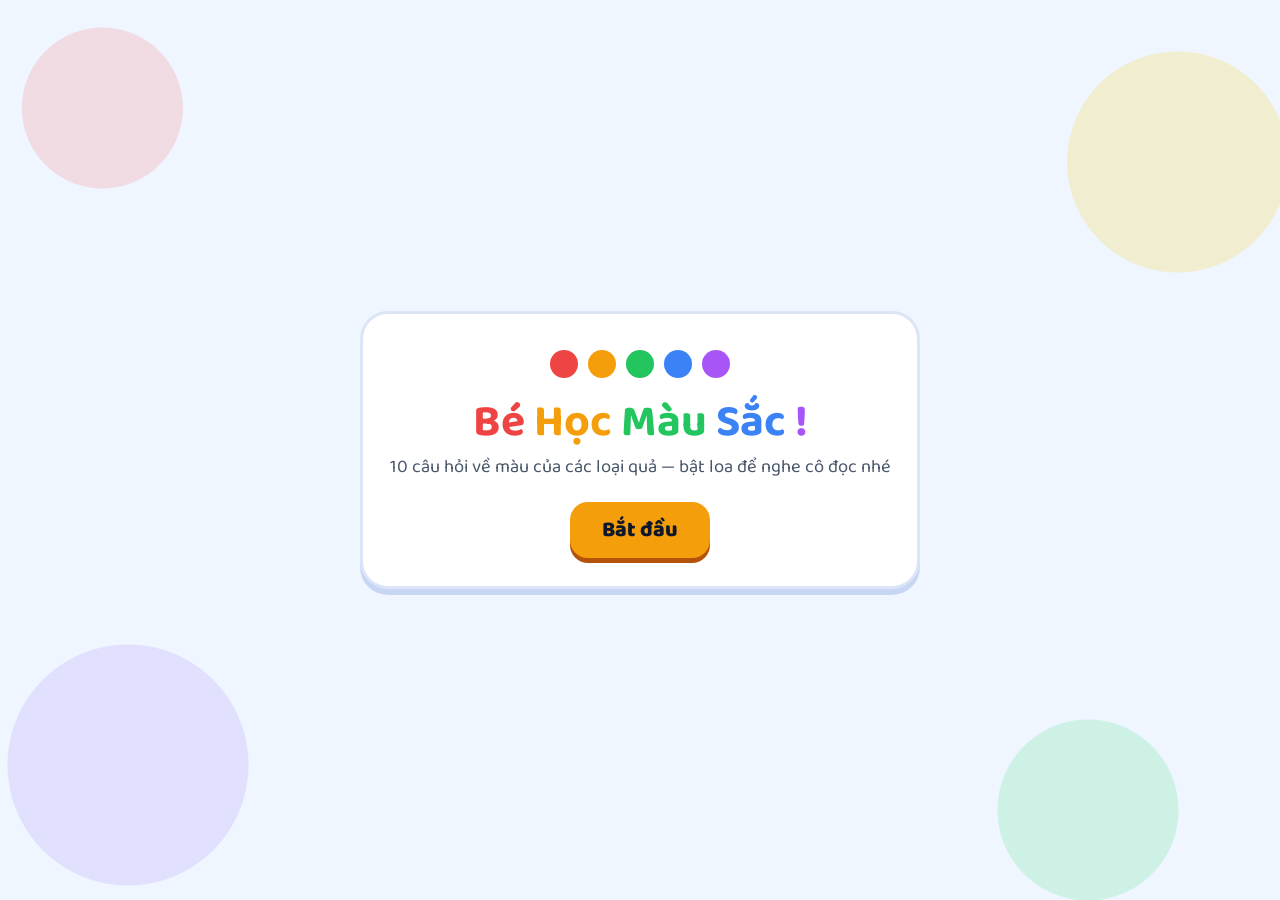
==== commit 67a265eb: "Split: this repo is the color game only (fruit game moved to its own repo) Co-Authored-By: Claude Op" ====
--- a/index.html
+++ b/index.html
@@ -18,7 +18,6 @@
     <h1><span>Bé</span> <span>Học</span> <span>Màu</span> <span>Sắc</span> <span>!</span></h1>
     <p>10 câu hỏi về màu của các loại quả — bật loa để nghe cô đọc nhé</p>
     <button class="btn" id="startBtn">Bắt đầu</button>
-    <br><a class="other" href="nhan-biet-qua.html">Chơi trò Bé Nhận Biết Quả →</a>
   </section>
 
   <section id="quiz" hidden>
@@ -43,7 +42,6 @@
     <div class="stars" id="stars" aria-hidden="true"></div>
     <p id="resultMsg"></p>
     <button class="btn" id="againBtn">Chơi lại</button>
-    <br><a class="other" href="nhan-biet-qua.html">Chơi trò Bé Nhận Biết Quả →</a>
   </section>
 </main>
 
@@ -53,7 +51,7 @@
 
 // shortcut: fruit pictures are emoji (look differs slightly per device); swap for SVG/PNG if exact art matters.
 window.GAME = {
-  known: C, audioDir: "audio/mau", readOptions: true, pics: false,
+  known: C, audioDir: "audio", readOptions: true, pics: false,
   option(b, name) {
     const dot = document.createElement("span");
     dot.className = "dot"; dot.style.background = C[name]; dot.setAttribute("aria-hidden", "true");
--- a/style.css
+++ b/style.css
@@ -78,4 +78,3 @@
 .answers.pics { grid-template-columns: repeat(3, 1fr); }
 .answers.pics .ans { aspect-ratio: 1; padding: 0; font-size: clamp(48px, 16vw, 84px); }
 .answers.pics .ans.correct::after { content: none; }
-.other { display: inline-flex; align-items: center; min-height: 44px; margin-top: 18px; padding: 8px 12px; font-weight: 700; font-size: 1.1rem; color: var(--primary); }
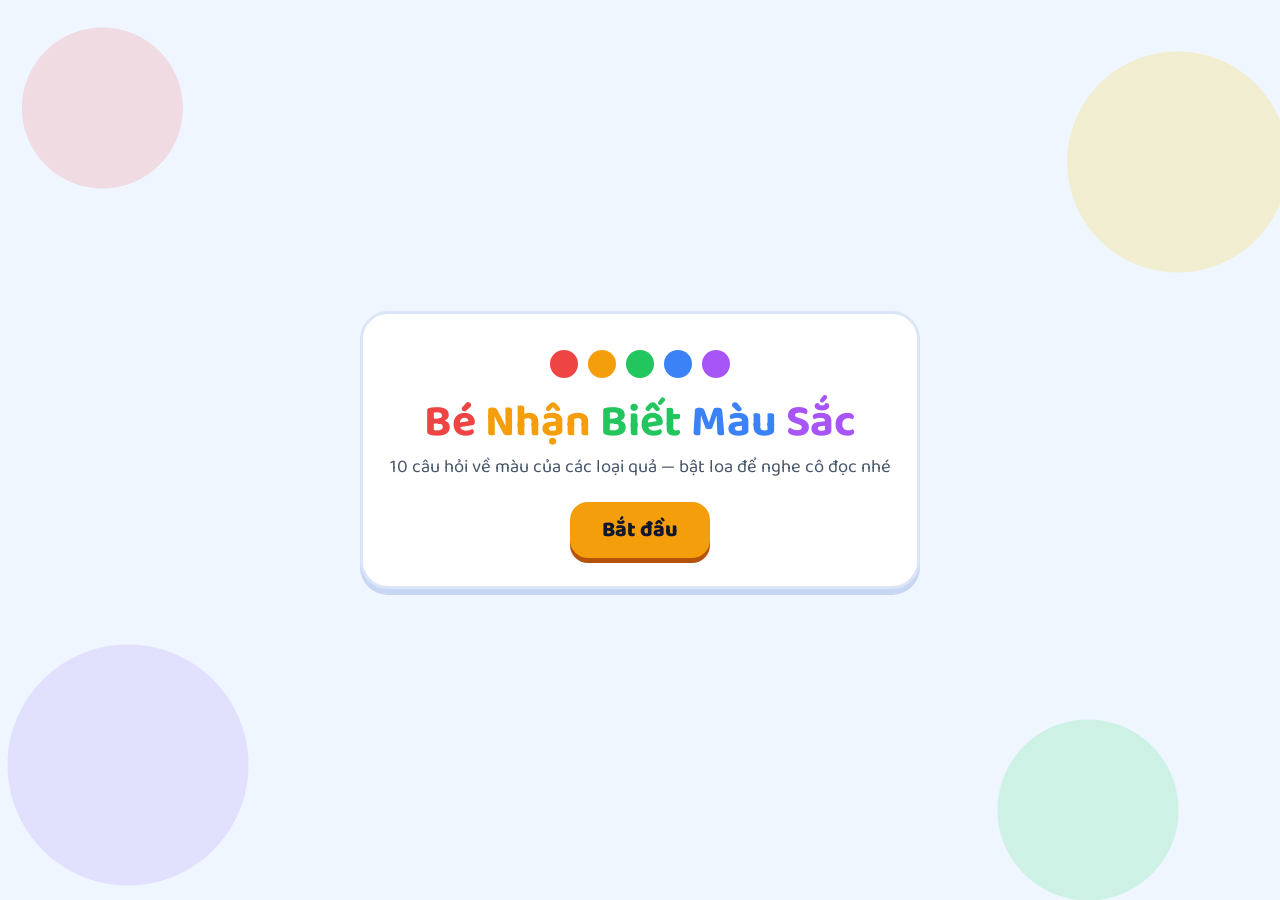
==== commit 631ecde7: "Rename to Bé Nhận Biết Màu Sắc Co-Authored-By: Claude Opus 5.5 <noreply@anthropic.com>" ====
--- a/index.html
+++ b/index.html
@@ -3,7 +3,7 @@
 <head>
 <meta charset="utf-8">
 <meta name="viewport" content="width=device-width, initial-scale=1">
-<title>Bé Học Màu Sắc</title>
+<title>Bé Nhận Biết Màu Sắc</title>
 <link rel="preconnect" href="https://fonts.googleapis.com">
 <link rel="preconnect" href="https://fonts.gstatic.com" crossorigin>
 <link href="https://fonts.googleapis.com/css2?family=Baloo+2:wght@500;600;700;800&display=swap" rel="stylesheet">
@@ -15,7 +15,7 @@
     <div class="dots" aria-hidden="true">
       <i style="background:#EF4444"></i><i style="background:#F59E0B"></i><i style="background:#22C55E"></i><i style="background:#3B82F6"></i><i style="background:#A855F7"></i>
     </div>
-    <h1><span>Bé</span> <span>Học</span> <span>Màu</span> <span>Sắc</span> <span>!</span></h1>
+    <h1><span>Bé</span> <span>Nhận</span> <span>Biết</span> <span>Màu</span> <span>Sắc</span></h1>
     <p>10 câu hỏi về màu của các loại quả — bật loa để nghe cô đọc nhé</p>
     <button class="btn" id="startBtn">Bắt đầu</button>
   </section>
